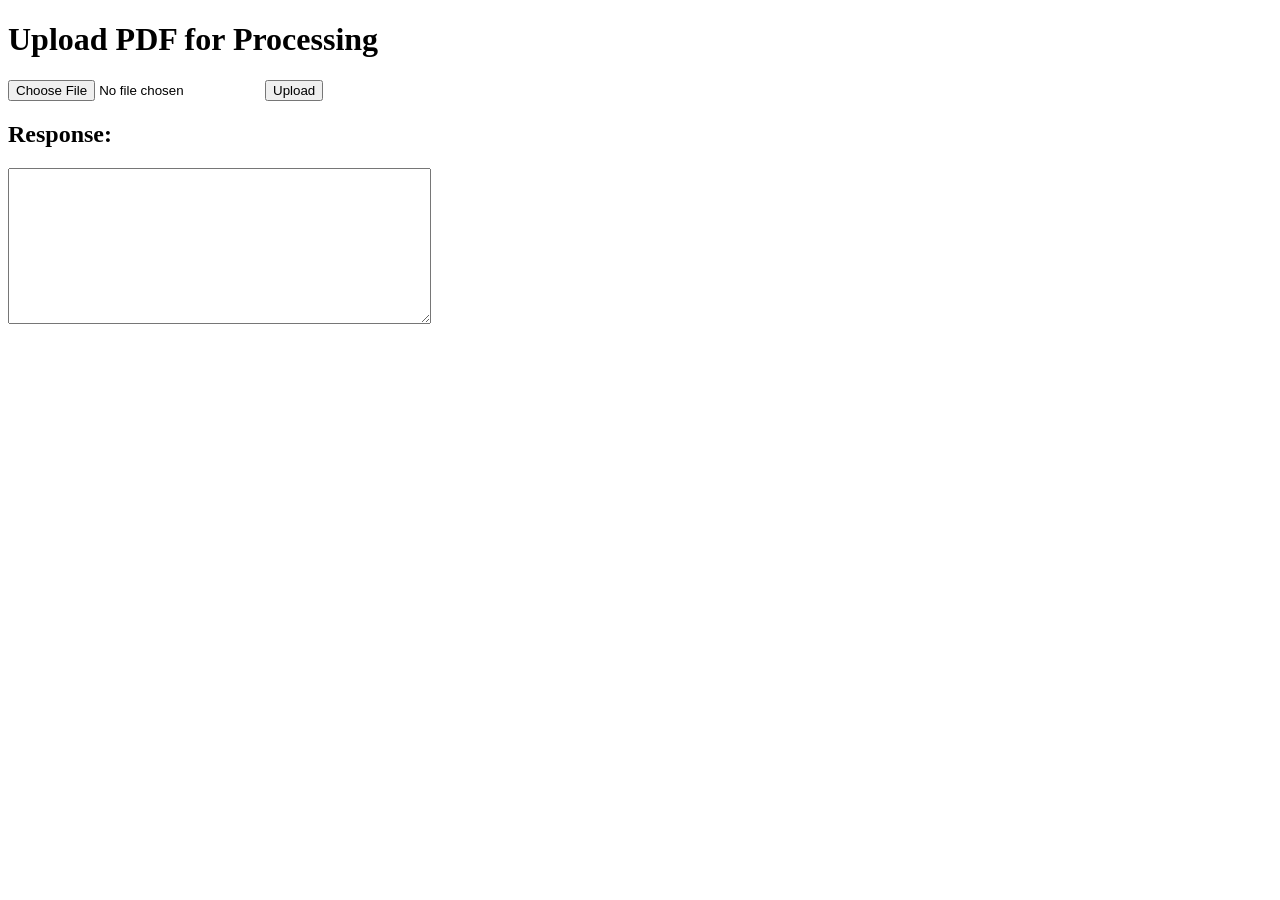
==== templates/index.html @ 71659ca1 "final commit" ====
<!DOCTYPE html>
<html lang="en">
<head>
    <meta charset="UTF-8">
    <meta name="viewport" content="width=device-width, initial-scale=1.0">
    <title>PDF Upload with Flask</title>
</head>
<body>
    <h1>Upload PDF for Processing</h1>
    <form id="uploadForm" method="post" enctype="multipart/form-data">
        <input type="file" id="fileInput" name="file">
        <button type="submit">Upload</button>
    </form>
    <h2>Response:</h2>
    <textarea id="outputText" rows="10" cols="50"></textarea>
    <script src="/static/script.js"></script>
</body>
</html>
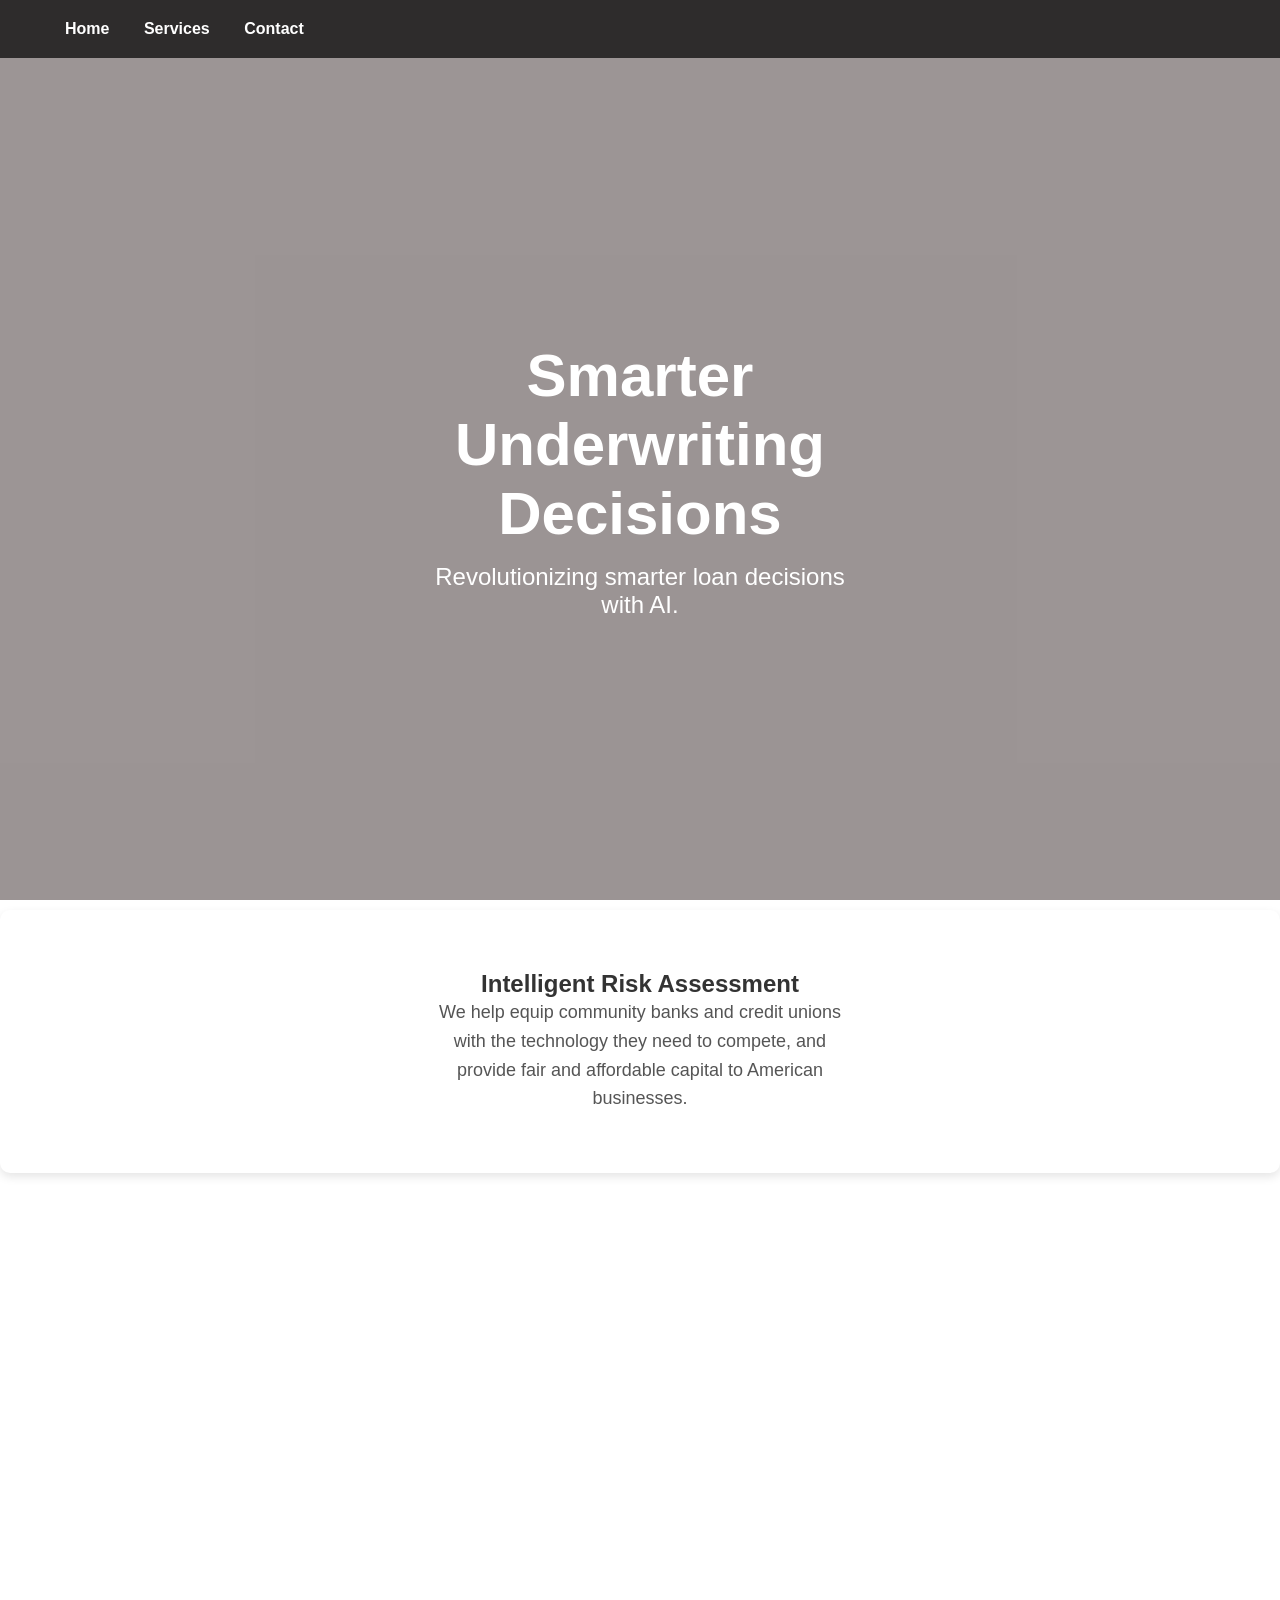
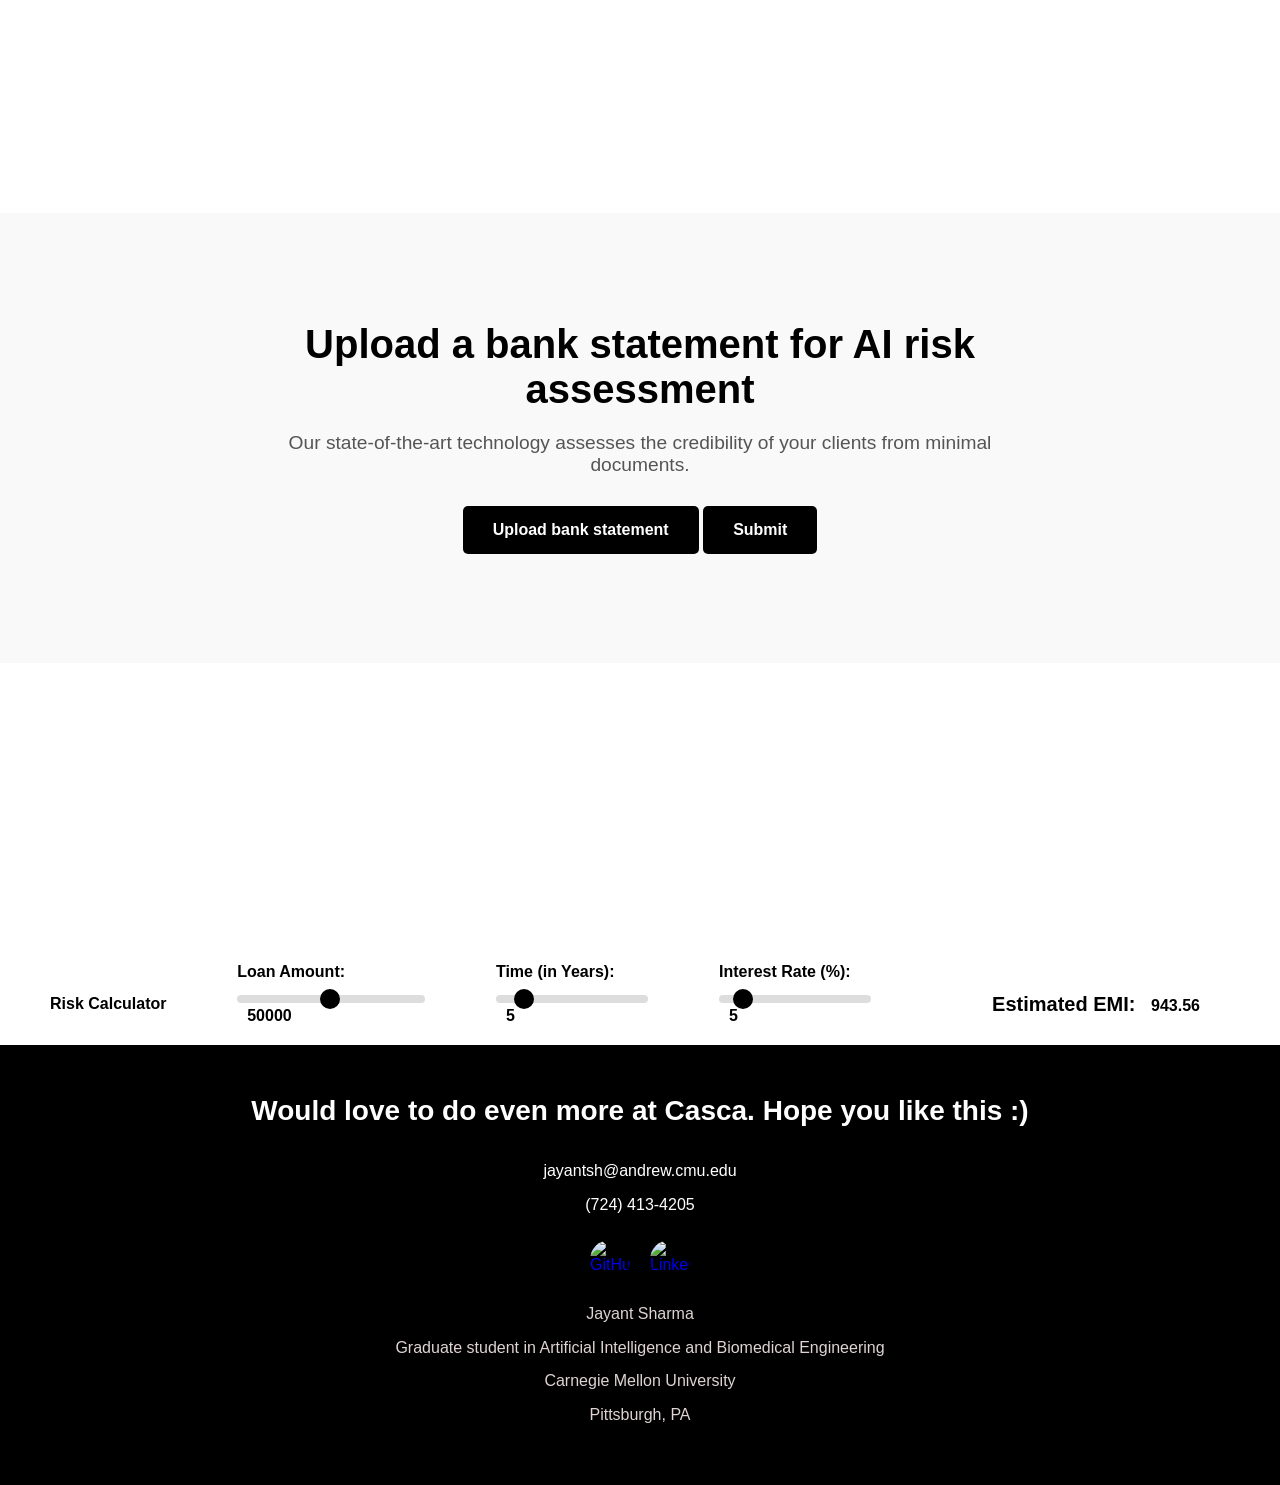
==== commit fdd7c722: "final commit" ====
--- a/templates/index.html
+++ b/templates/index.html
@@ -3,16 +3,123 @@
 <head>
     <meta charset="UTF-8">
     <meta name="viewport" content="width=device-width, initial-scale=1.0">
-    <title>PDF Upload with Flask</title>
+    <title>Background Image with Text Box</title>
+    <link rel="stylesheet" href="/static/css/styles.css">
 </head>
 <body>
-    <h1>Upload PDF for Processing</h1>
-    <form id="uploadForm" method="post" enctype="multipart/form-data">
-        <input type="file" id="fileInput" name="file">
-        <button type="submit">Upload</button>
-    </form>
-    <h2>Response:</h2>
-    <textarea id="outputText" rows="10" cols="50"></textarea>
+    <header>
+        <nav>
+            <a href="#home">Home</a>
+            <a href="#services">Services</a>
+            <a href="#contact">Contact</a>
+        </nav>
+    </header>
+    <section class="hero">
+        <div class="text-box">
+            <h2>Smarter Underwriting Decisions</h2>
+            <p>Revolutionizing smarter loan decisions with AI.</p>
+        </div>
+    </section>
+    <section class="mid">
+        <div class="text-box">
+            <h3 class="sub-heading">Intelligent Risk Assessment</h3>
+            <p class="description">
+                We help equip community banks and credit unions 
+                with the technology they need to compete, and 
+                provide fair and affordable capital to American businesses.
+            </p>
+        </div>
+    </section>
+    <section class="zero">
+    </section>
+
+    <section class="upload-section">
+        <div class="content">
+          <h3>Upload a bank statement for AI risk assessment</h3>
+          <p>Our state-of-the-art technology assesses the credibility of your clients from minimal documents.</p>
+          <div class="button-container">
+            <form id="uploadForm" method="post" enctype="multipart/form-data">
+              <!-- File Input (hidden) -->
+              <input type="file" id="fileInput" name="file" style="display: none;">
+          
+              <!-- Upload Button to trigger file input -->
+              <button type="button" class="upload-button" onclick="document.getElementById('fileInput').click();">
+                Upload bank statement
+              </button>
+          
+              <!-- Submit Button -->
+              <button type="submit" class="submit-button">
+                Submit
+              </button>
+            </form>
+          </div>
+    </section>
+      <!-- Response Area-->
+       
+
+    <section class="ai-feature">
+        <div class="content">
+            <!-- Textarea for displaying the output -->
+             
+            <textarea id="outputText" rows="10" cols="50" readonly></textarea>
+            
+            <!-- Animated text container -->
+            
+        </div>
+    <div class="calculator-container">
+        <h4>Risk Calculator</h4>
+
+        <!-- Loan Amount Slider -->
+        <div class="slider-section">
+            <label for="loanAmount">Loan Amount:</label>
+            <input type="range" id="loanAmount" min="1000" max="100000" value="50000" step="1000">
+            <span id="loanAmountOutput">50000</span>
+        </div>
+
+        <!-- Time Slider -->
+        <div class="slider-section">
+            <label for="timeYears">Time (in Years):</label>
+            <input type="range" id="timeYears" min="1" max="30" value="5" step="1">
+            <span id="timeYearsOutput">5</span>
+        </div>
+
+        <!-- Interest Rate Slider -->
+        <div class="slider-section">
+            <label for="interestRate">Interest Rate (%):</label>
+            <input type="range" id="interestRate" min="1" max="40" value="5" step="0.1">
+            <span id="interestRateOutput">5</span>
+        </div>
+
+        <!-- Risk Output -->
+        <div class="risk-output">
+            <h3>Estimated EMI: <span id="riskOutput">12500</span></h3>
+        </div>
+    </div>
+    </section>
+    
+
+    <section class="footer">
+    <div class="footer-content">
+        <h2>Would love to do even more at Casca. Hope you like this :)</h2>
+        <div class="contact-info">
+        <p>jayantsh@andrew.cmu.edu</p>
+        <p>(724) 413-4205</p>
+        <div class="social-icons">
+            <a href="https://github.com/jayantsharma279" target="_blank" class="github-icon">
+                <img src="https://github.githubassets.com/images/modules/logos_page/GitHub-Mark.png" alt="GitHub" />
+            </a>
+            <a href="https://www.linkedin.com/in/jayant-sharma-aie" target="_blank" class="linkedin-icon">
+                <img src="https://img.icons8.com/m_sharp/512/FFFFFF/linkedin.png" alt="LinkedIn" />
+            </a>
+        </div>
+        <div class="personal-details">
+            <p>Jayant Sharma</p>
+            <p>Graduate student in Artificial Intelligence and Biomedical Engineering</p>
+            <p>Carnegie Mellon University</p>
+            <p>Pittsburgh, PA</p>
+        </div>
+        
     <script src="/static/script.js"></script>
+               
 </body>
 </html>
--- a/static/css/styles.css
+++ b/static/css/styles.css
@@ -0,0 +1,384 @@
+/* Reset */
+* {
+    margin: 0;
+    padding: 0;
+    box-sizing: border-box;
+}
+
+/* Body Styles */
+body {
+    font-family: 'Trebuchet MS', sans-serif;
+    color: #ffffff;
+}
+
+/* Header */
+header {
+    display: flex;
+    justify-content: space-between;
+    align-items: center;
+    padding: 20px 50px;
+    background-color: rgba(0, 0, 0, 0.7); /* Semi-transparent header */
+    position: fixed;
+    width: 100%;
+    top: 0;
+    z-index: 10;
+}
+
+header h1 {
+    font-size: 24px;
+}
+
+header nav a {
+    margin: 0 15px;
+    align-items:flex-end;
+    text-decoration: none;
+    color: #ffffff;
+    font-weight: bold;
+}
+
+header nav a:hover {
+    color: #00aaff;
+}
+
+/* Hero Section */
+.hero {
+    height: 100vh;
+    background-image: url('https://cmitsolutions.com/seattle-wa-1039/wp-content/uploads/sites/25/2024/07/microsoft-365-1MeZCPon3vk-unsplash.jpg'); /* Replace with your image file */
+    background-size: cover;
+    background-position: center;
+    display: flex;
+    justify-content: center;
+    align-items: center;
+    position: relative;
+    padding-top: 80px; /* To avoid header overlap */
+}
+
+.hero::before {
+    content: '';
+    position: absolute;
+    top: 0;
+    left: 0;
+    width: 100%;
+    height: 100%;
+    background-color: rgba(57, 43, 43, 0.5); /* Dark overlay for readability */
+    z-index: 1;
+}
+
+.text-box {
+    position: relative;
+    z-index: 2; /* Ensure it appears above the overlay */
+    padding: 20px 40px;
+    border-radius: 10px;
+    text-align: left;
+    color: #ffffff;
+    max-width: 500px;
+}
+
+.text-box h2 {
+    font-size: 60px;
+    margin-bottom: 15px;
+}
+
+.text-box p {
+    font-size: 24px;
+    margin-bottom: 20px;
+}
+
+/* General styles for the section */
+section.mid {
+    display: flex;
+    align-items: center;
+    justify-content: center;
+    padding: 40px;
+    background-color: #ffffff;
+    border-radius: 10px;
+    box-shadow: 0 4px 10px rgba(0, 0, 0, 0.1);
+    margin: 10px auto;
+    max-width: 2000px;
+}
+
+/* Text-box container */
+.text-box {
+    text-align: center;
+    width: 100%;
+}
+
+/* Sub-heading styling (first paragraph) */
+.text-box .sub-heading {
+    font-size: 24px;
+    font-weight: bold;
+    color: #333; /* Darker color for emphasis */
+    margin-bottom: 0px; /* Space between sub-heading and description */
+}
+
+/* Description styling (second paragraph) */
+.text-box .description {
+    font-size: 18px;
+    color: #555; /* Softer black for the body text */
+    line-height: 1.6;
+    margin: 0; /* Removes extra spacing */
+}
+
+/* Hover effect for the section */
+section.mid:hover {
+    transform: translateY(-5px);
+    box-shadow: 0 6px 15px rgba(0, 0, 0, 0.2);
+    transition: 0.3s ease-in-out;
+}
+
+.text-box button {
+    padding: 40px 20px;
+    font-size: 16px;
+    border: none;
+    border-radius: 5px;
+    background-color: #00aaff;
+    color: #ffffff;
+    cursor: pointer;
+    transition: 0.3s;
+}
+
+.text-box button:hover {
+    background-color: #0088cc;
+}
+.zero {
+    height: 70vh;
+    background-image: url('https://images.unsplash.com/photo-1444653614773-995cb1ef9efa?q=80&w=1776&auto=format&fit=crop&ixlib=rb-4.0.3&ixid=M3wxMjA3fDB8MHxwaG90by1wYWdlfHx8fGVufDB8fHx8fA%3D%3D'); /* Replace with your image file */
+    background-size: cover;
+    background-position: center;
+    display: flex;
+    justify-content: center;
+    align-items: center;
+    position: relative;
+    padding-top: 0px; /* To avoid header overlap */
+}
+
+  
+  /* Section styling */
+  .upload-section {
+    display: flex;
+    align-items: center;
+    justify-content: center;
+    text-align: center;
+    height: 50vh;
+    padding: 20px;
+    background-color: #f9f9f9; /* Light background for aesthetics */
+  }
+  
+  /* Content styling */
+  .upload-section .content {
+    max-width: 800px;
+  }
+  
+  .upload-section h3 {
+    font-size: 2.5rem;
+    font-weight: bold;
+    margin-bottom: 20px;
+    color: #000;
+  }
+  
+  .upload-section p {
+    font-size: 1.2rem;
+    margin-bottom: 30px;
+    color: #555; /* Softer color for description */
+  }
+  
+  /* Button container */
+  .button-container {
+    display: flex;
+    gap: 20px;
+    justify-content: center;
+  }
+  
+  /* Buttons styling */
+  .upload-button, .submit-button {
+    padding: 15px 30px;
+    font-size: 1rem;
+    font-weight: bold;
+    color: #fff;
+    background-color: #000;
+    border: none;
+    border-radius: 5px;
+    cursor: pointer;
+    transition: background-color 0.3s ease;
+  }
+  
+  .upload-button:hover,
+  .submit-button:hover {
+    background-color: #333; /* Slightly lighter black for hover */
+  }
+  
+/* Response Text Box Section */ 
+.ai-feature .content {
+    display: flex;
+    flex-direction: column;
+    align-items: center;
+    margin: 20px;
+    border: none;
+  }
+  
+  .ai-feature textarea {
+ 
+    border:none; /* Remove borders */
+    outline: none; /* Remove focus outline */
+    background-color: transparent; /* Make background transparent */
+    resize: none; /* Disable resizing */
+    font-family: 'Arial', sans-serif; /* Use aesthetic font */
+    font-size: 16px; /* Adjust font size */
+    line-height: 1.5; /* Improve text readability */
+    color: #333; /* Set text color */
+    padding: 10px; /* Add spacing inside the textbox */
+    width: 80%; /* Make it take the full width of the parent container */
+    max-width: 800px;
+}
+  
+  @keyframes fadeIn {
+    0% { opacity: 0; transform: translateY(20px); }
+    100% { opacity: 1; transform: translateY(0); }
+  }
+
+  /* Slider section
+  .calculator-container {
+    background: #fff;
+    padding: 30px;
+    border-radius: 10px;
+    box-shadow: none;
+    text-align: center;
+    width: 400px;
+} */
+h4, .risk-output h3 {
+    color: black;
+    padding-left: 50px;
+}
+label {
+    color: black;
+}
+    /* Set the color of the slider value to black */
+    .slider-section span {
+        color: black;
+    }
+.calculator-container {
+    display: flex;
+    align-items: center; /* Vertically aligns content */
+    justify-content: space-between; /* Adds space between sliders and Risk */
+    gap: 20px; /* Space between sliders and Risk section */
+}
+
+.slider-section {
+    margin-bottom: 20px;
+}
+
+label {
+    display: block;
+    font-size: 16px;
+    font-weight: bold;
+    margin-bottom: 8px;
+}
+
+input[type="range"] {
+    width: 100%;
+}
+
+span {
+    font-size: 16px;
+    font-weight: bold;
+    margin-left: 10px;
+}
+
+.risk-output h3 {
+    flex: 3; /* Take up less space for Risk */
+    text-align: center;
+    font-size: 20px;
+    font-weight: bold;
+    color: #000000;
+    padding-right: 80px;
+}
+  
+  /*Footer section */
+  .footer {
+    background-color: #000; /* Black background */
+    color: #fff; /* White text */
+    text-align: center;
+    padding: 50px 20px;
+    font-family: 'Trebuchet MS', sans-serif;
+  }
+  
+  .footer-content h2 {
+    font-size: 28px;
+    font-weight: bold;
+    margin-bottom: 30px;
+  }
+  
+  .footer-content .contact-info p,
+  .footer-content .social-icons p,
+  .footer-content .personal-details p {
+    font-size: 16px;
+    line-height: 1.8;
+    margin: 5px 0;
+  }
+  
+  .social-icons {
+    display: flex;
+    justify-content: center;
+    gap: 20px; /* Space between icons */
+    margin: 20px 0;
+  }
+  
+  .social-icons a img {
+    width: 40px; /* Icon size */
+    height: 40px;
+    display: inline-block;
+    transition: transform 0.3s ease;
+    border-radius: 50%; /* Optional for rounded icons */
+  }
+  
+  .social-icons a img:hover {
+    transform: scale(1.2); /* Zoom effect on hover */
+  }
+  
+  .personal-details {
+    text-align: center;
+    font-family: 'Arial', sans-serif;
+    color: #dfd3d3; /* Dark gray text */
+    line-height: 1.6;
+    margin-top: 20px;
+  }
+  
+  .personal-details p {
+    margin: 5px 0;
+  }
+  
+
+/* Change the color of the slider track */
+input[type="range"] {
+    -webkit-appearance: none; /* For Safari */
+    appearance: none;
+    width: 100%;
+    height: 8px;
+    background: #ddd; /* Track color */
+    border-radius: 5px;
+}
+
+/* Change the color of the slider thumb */
+input[type="range"]::-webkit-slider-thumb {
+    -webkit-appearance: none; /* For Safari */
+    appearance: none;
+    width: 20px;
+    height: 20px;
+    background: black; /* Thumb color */
+    border-radius: 50%;
+    cursor: pointer;
+}
+
+input[type="range"]::-moz-range-thumb {
+    width: 20px;
+    height: 20px;
+    background: black; /* Thumb color */
+    border-radius: 50%;
+    cursor: pointer;
+}
+
+/* Optional: Add a hover effect for the thumb */
+input[type="range"]::-webkit-slider-thumb:hover,
+input[type="range"]::-moz-range-thumb:hover {
+    background: #333; /* Darker color on hover */
+}
